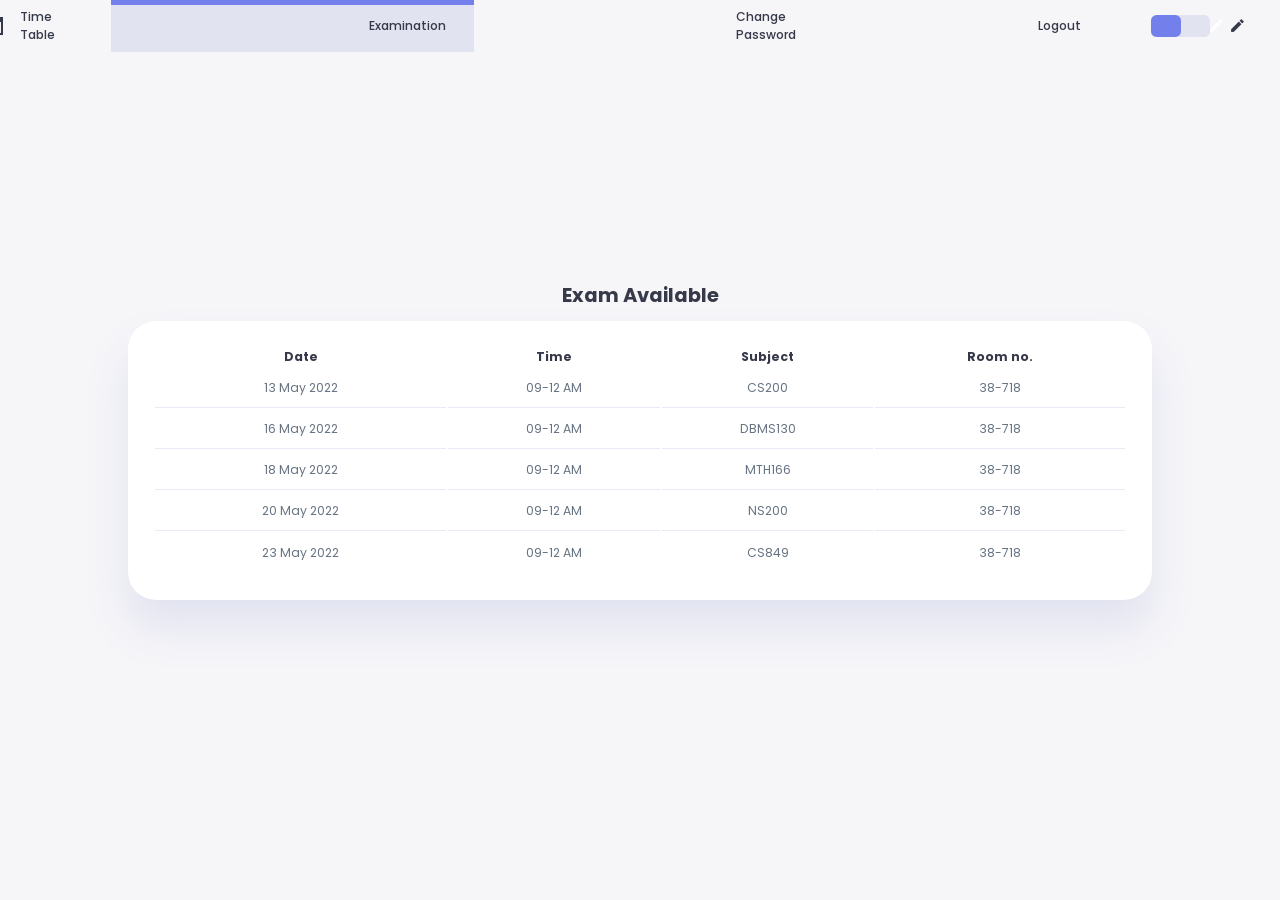
==== web/templates/exam.html @ ce17ae3c "web frontend" ====
<!DOCTYPE html>
<html lang="en">
<head>
    <meta charset="UTF-8">
    <meta http-equiv="X-UA-Compatible" content="IE=edge">
    <meta name="viewport" content="width=device-width, initial-scale=1.0">
    <title>Student Dashboard</title>
    <link href="https://fonts.googleapis.com/icon?family=Material+Icons+Sharp" rel="stylesheet">
    <link rel="shortcut icon" href="../images/logo.png">
    <link rel="stylesheet" href="../static/style.css">

    <style>
        body{overflow: hidden;}
        header{position: relative;}
        .exam{
            display: flex;
            align-items: center;
            justify-content: center;
            flex-direction: column;
            height: 80vh;
            width: 80%;
            margin: auto;
        }
    </style>
</head>
<body>
    <header>
        <div class="logo">
            <img src="../images/logo.png" alt="">
            <h2>U<span class="danger">M</span>S</h2>
        </div>
        <div class="navbar">
            <a href="index.html">
                <span class="material-icons-sharp">home</span>
                <h3>Home</h3>
            </a>
            <a href="timetable.html" onclick="timeTableAll()">
                <span class="material-icons-sharp">today</span>
                <h3>Time Table</h3>
            </a> 
            <a href="exam.html" class="active">
                <span class="material-icons-sharp">grid_view</span>
                <h3>Examination</h3>
            </a>
            <a href="password.html">
                <span class="material-icons-sharp">password</span>
                <h3>Change Password</h3>
            </a>
            <a href="#">
                <span class="material-icons-sharp">logout</span>
                <h3>Logout</h3>
            </a>
        </div>
        <div id="profile-btn" style="display: none;">
            <span class="material-icons-sharp">person</span>
        </div>
        <div class="theme-toggler">
            <span class="material-icons-sharp active">light_mode</span>
            <span class="material-icons-sharp">dark_mode</span>
        </div>
    </header>

    <main>
        <div class="exam timetable">
            <h2>Exam Available</h2>
            <table>
                <thead>
                    <tr>
                        <th>Date</th>
                        <th>Time</th>
                        <th>Subject</th>
                        <th>Room no.</th>
                    </tr>
                </thead>
                <tbody>
                    <tr>
                        <td>13 May 2022</td>
                        <td>09-12 AM</td>
                        <td>CS200</td>
                        <td>38-718</td>
                    </tr>
                    <tr>
                        <td>16 May 2022</td>
                        <td>09-12 AM</td>
                        <td>DBMS130</td>
                        <td>38-718</td>
                    </tr>
                    <tr>
                        <td>18 May 2022</td>
                        <td>09-12 AM</td>
                        <td>MTH166</td>
                        <td>38-718</td>
                    </tr>
                    <tr>
                        <td>20 May 2022</td>
                        <td>09-12 AM</td>
                        <td>NS200</td>
                        <td>38-718</td>
                    </tr>
                    <tr>
                        <td>23 May 2022</td>
                        <td>09-12 AM</td>
                        <td>CS849</td>
                        <td>38-718</td>
                    </tr>
                </tbody>
            </table>
        </div>
    </main>
    </main>

</body>

<script src="../static/app.js"></script>
</html>
---- web/static/style.css ----
@import url('https://fonts.googleapis.com/css2?family=Cairo:wght@200;300;400;500;600;700;800;900&family=Poppins:wght@300;400;500;600;700;800&display=swap');

:root{
    --color-primary: #7380ec;
    --color-danger: #ff7782;
    --color-success: #41f1b6;
    --color-warning: #ffbb55;
    --color-white: #fff;
    --color-info: #7d8da1;
    --color-dark: #363949;
    --color-light: rgba(132, 139, 200, 0.18);
    --color-dark-varient: #677483;
    --color-background: #f6f6f9;
    
    --card-border-radius: 2rem;
    --border-radius-1: 0.4rem;
    --border-radius-2: 1.2rem;

    --card-padding: 1.8rem;
    --box-shadow: 0 2rem 3rem var(--color-light)    
}

.dark-theme{
    --color-background: #181a1e;
    --color-white: #202528;
    --color-dark: #edeffd;
    --color-dark-varient: #a3bdcc;
    --color-light: rgba(0,0,0,0.4);
    --box-shadow: 0 2rem 3rem var(--color-light)
}


*{
    margin:0;
    padding: 0;
    text-decoration: none;
    list-style: none;
    box-sizing: border-box;
}

html{
    font-size: 14px;
    scroll-behavior: smooth;
}
body{
    font-family: 'Poppins', sans-serif;
    font-size: .88rem;
    background: var(--color-background);
    user-select: text;
    overflow-x: hidden;
    color: var(--color-dark);
}
*{
    color: var(--color-dark);
}
img{
    display: block;
    width: 100%;
}
h1{
    font-weight: 800;
    font-size: 1.8rem;
}
h2{font-size: 1.4rem;}
h3{font-size: .87rem;}
h4{font-size: .8rem;}
h5{font-size: .77rem;}
small{font-size: .75rem;}

.text-muted{color: var(--color-info);}
p{color: var(--color-dark-varient);}
b{color: var(--color-dark);}

.primary{color: var(--color-primary);}
.danger{color: var(--color-danger);}
.success{color: var(--color-success)}
.warning{color: var(--color-warning);}

.container{
    position: relative;
    display: grid;
    width: 93%;
    margin: 0 3rem;
    gap: 1.8rem;
    grid-template-columns: 14rem auto 23rem;
    padding-top: 4rem;
}
header h3{font-weight: 500;} 
header{
    position: fixed;
    width: 100vw;
    z-index: 1000;
    background-color: var(--color-background);
}
header.active{box-shadow: var(--box-shadow);}
header .logo{
    display: flex;
    gap: .8rem;
    margin-right: auto;
}
header .logo img{
    width: 2rem;
    height: 2rem;
}

header,
header .navbar{
    display: flex;
    align-items: center;
    justify-content: flex-end;
    padding: 0 3rem;
    color: var(--color-info);
}
header .navbar a{
    display: flex;
    margin-left: 2rem;
    gap: 1rem;
    align-items: center;
    justify-content: space-between;
    position: relative;
    height: 3.7rem;
    transition: all 300ms ease;
    padding: 0 2rem;
}
header .navbar a:hover {
    padding-top: 1.5rem;
}
header .navbar a.active{
    background: var(--color-light);
    color: var(--color-primary);
}
header .navbar a.active::before{
    content: "";
    background-color: var(--color-primary);
    position: absolute;
    height: 5px;
    width: 100%;
    left: 0;top: 0;
}
header #profile-btn{
    display: none;
    font-size: 2rem;
    margin: .5rem 2rem 0 0;
    cursor: pointer;
}
header .theme-toggler{
    background: var(--color-light);
    display: flex;
    justify-content: space-between;
    align-items: center;
    height: 1.6rem;
    width: 4.2rem;
    cursor: pointer;
    border-radius: var(--border-radius-1);
    margin-right: 2rem;
}
header .theme-toggler span{
    font-size: 1.2rem;
    width: 50%;
    height: 100%;
    display: flex;
    align-items: center;
    justify-content: center;
}
header .theme-toggler span.active{
    background-color: var(--color-primary);
    color: white;
    border-radius: var(--border-radius-1);
}

/* Profile section  */
aside .profile{
    margin-top: 2rem;
    width: 13rem;
    position: fixed;
}
aside .profile .top{
    display: flex;
    align-items: center;
    gap: 1rem;
    border-bottom: 1px solid var(--color-light);
    padding-bottom: 1rem;
}
aside .profile .top:hover .profile-photo{
    scale: 1.05;
}
aside .profile .top .profile-photo{
    width: 6rem;
    height: 6rem;
    border-radius: 50%;
    overflow: hidden;
    border: 5px solid var(--color-light);
    transition: all 400ms ease;
}
aside .profile .about p{
    padding-bottom: 1rem;
}
aside .profile .about{
    margin-top: 1rem;
}

/* Home Section  */
main{
    position: relative;
    margin-top: 1.4rem;
}
main .subjects{
    display: grid;
    grid-template-columns: repeat(5, 1fr);
    gap: 1.6rem;
}

main .subjects > div{
    background-color: var(--color-white);
    padding: var(--card-padding);
    border-radius: var(--card-border-radius);
    margin-top: 1rem;
    box-shadow: var(--box-shadow);
    transition: all 300ms ease;
}
main .subjects > div:hover{
    box-shadow: none;
}
main .subjects > div span{
    background-color: var(--color-primary);
    padding: .5rem;
    border-radius: 50%;
    color: var(--color-white);
    font-size: 1.5rem;
}
main .subjects > div.mth span,main .subjects > div.cg span{background: var(--color-danger);}
main .subjects > div.cs span{background: var(--color-success);}

main .subjects h3{
    margin: 1rem 0 0.6rem;
    font-size: 1rem;
}
main .subjects .progress{
    position: relative;
    width: 89px;
    height: 89px;
    border-radius: 50%;
    margin: auto;
}
main .subjects svg circle{
    fill: none;
    stroke: var(--color-primary);
    stroke-width: 8;
    stroke-linecap: round;
    transform: translate(5px, 5px);
    stroke-dasharray: 110;
    stroke-dashoffset: 92;
}
main .subjects .eg svg circle{
    stroke-dashoffset: 25;
    stroke-dasharray: 210;
}
main .subjects .mth svg circle{
    stroke-dashoffset: 7;
    stroke-dasharray: 210;
}
main .subjects .cs svg circle{
    stroke-dashoffset: 35;
    stroke-dasharray: 210;
}
main .subjects .cg svg circle{
    stroke-dashoffset: 0;
    stroke-dasharray: 210;
}
main .subjects .net svg circle{
    stroke-dashoffset: 5;
    stroke-dasharray: 210;
}
main .subjects .progress .number{
    position: absolute;
    top: 0;left: 0;
    height: 100%;
    width: 100%;
    display: flex;
    justify-content: center;
    align-items: center;
}
main .subjects small{
    margin-top: 1rem;
    display: block;
}
main .timetable{
    margin-top: 2rem;
}
main .timetable h2{
    margin-bottom: .8rem;
}
main .timetable table{
    background-color: var(--color-white);
    width: 100%;
    border-radius: var(--card-border-radius);
    padding: var(--card-padding);
    text-align: center;
    box-shadow: var(--box-shadow);
    transition: all 300ms ease;
}
main .timetable span{display: none;}
main .timetable table:hover{box-shadow: none;}
main table tbody td{
    height: 2.8rem;
    border-bottom: 1px solid var(--color-light);
    color: var(--color-dark-varient);
}
main table tbody tr:last-child td{border: none;}

main .timetable.active{
    width: 100%;
    height: 100vh;
    position: fixed;
    top: 0;left: 0;
    display: flex;
    flex-direction: column;
    align-items: center;
    justify-content: center;
}
main .timetable.active h2{
    color: var(--color-dark);
}
main .timetable.active table{
    width: 90%;
    max-width: 1000px;
    position: relative;
}
main .timetable.active span{
    display: block;
    font-size: 2rem;
    color: var(--color-dark);
    cursor: pointer;
}
.timetable div{
    position: relative;
    width: 50%;
    display: flex;
    align-items: center;
    justify-content: space-between;
}
main .timetable.active .closeBtn{
    position: absolute;
    top: 5%;right: 5%;
}


/* Right  */
.right{margin-top: 2.2rem;padding-left: 1.5rem;}

.right .announcements h2{margin-bottom: .8rem;}
.right .announcements .updates{
    background-color: var(--color-white);
    padding: var(--card-padding);
    border-radius: var(--card-border-radius);
    box-shadow: var(--box-shadow);
    transition: all 300ms ease;
}
.right .announcements .updates:hover{box-shadow: none;}
.right .announcements .updates .message{
    gap: 1rem;
    line-height: 1.5;
    padding: .5rem 0;
}

/* Teachers on leave  */
.right .leaves{margin-top: 2rem;}
.right .leaves h2{margin-bottom: .8rem;}
.right .leaves .teacher{
    background: var(--color-white);
    display: flex;
    align-items: center;
    gap: 1rem;
    margin-bottom: .7rem;
    padding: 1.4rem var(--card-padding);
    border-radius: var(--border-radius-2);
    transition: all 300ms ease;
    box-shadow: var(--box-shadow);
}
.right .profile-photo{
    width: 2.5rem;
    height: 2.5rem;
    border-radius: 50%;
    overflow: hidden;
}
.right .leaves .teacher:hover{box-shadow: none;}





/* MEDIA QUERIES  */
@media screen and (max-width: 1200px) {
    html{font-size: 12px;}
    .container{
        grid-template-columns: 13rem auto 20rem;
    }
    header{position: fixed;}
    .container{padding-top: 4rem;}
    header .logo h2{display: none;}
    header .navbar h3{display: none;}
    header .navbar a{width: 4.5rem; padding: 0 1rem;}

    main .subjects{
        grid-template-columns: repeat(2, 1fr);
        gap: 1;
    }
    main .timetable{
        width: 150%;
        position: absolute;
        padding: 4rem 0 0 0;
    }
}


@media screen and (max-width: 768px){
    html{font-size: 10px;}
    header{padding: 0 .8rem;}
    .container{width: 100%; grid-template-columns: 1fr;margin: 0;}
    header #profile-btn{display: inline;}
    header .navbar{padding: 0;}
    header .navbar a{margin: 0 .5rem 0 0;}
    header .theme-toggler{margin: 0;}
    aside{
        position: absolute;
        top: 4rem;left: 0;right: 0;
        background-color: var(--color-white);
        padding-left: 2rem;
        transform: translateX(-100%);
        z-index: 10;
        width:18rem;
        height: 100%;
        box-shadow: 1rem 3rem 4rem var(--color-light);
        transition: all 2s ease;
    }
    aside.active{
        transform: translateX(0);
    }
    main{padding: 0 2rem;}
    main .timetable{
        position: relative;
        margin: 3rem 0 0 0;
        width: 100%;
    }
    main .timetable table{
        width: 100%;
        margin: 0;
    }
    .right{
        width: 100%;
        padding: 2rem;
    }
}
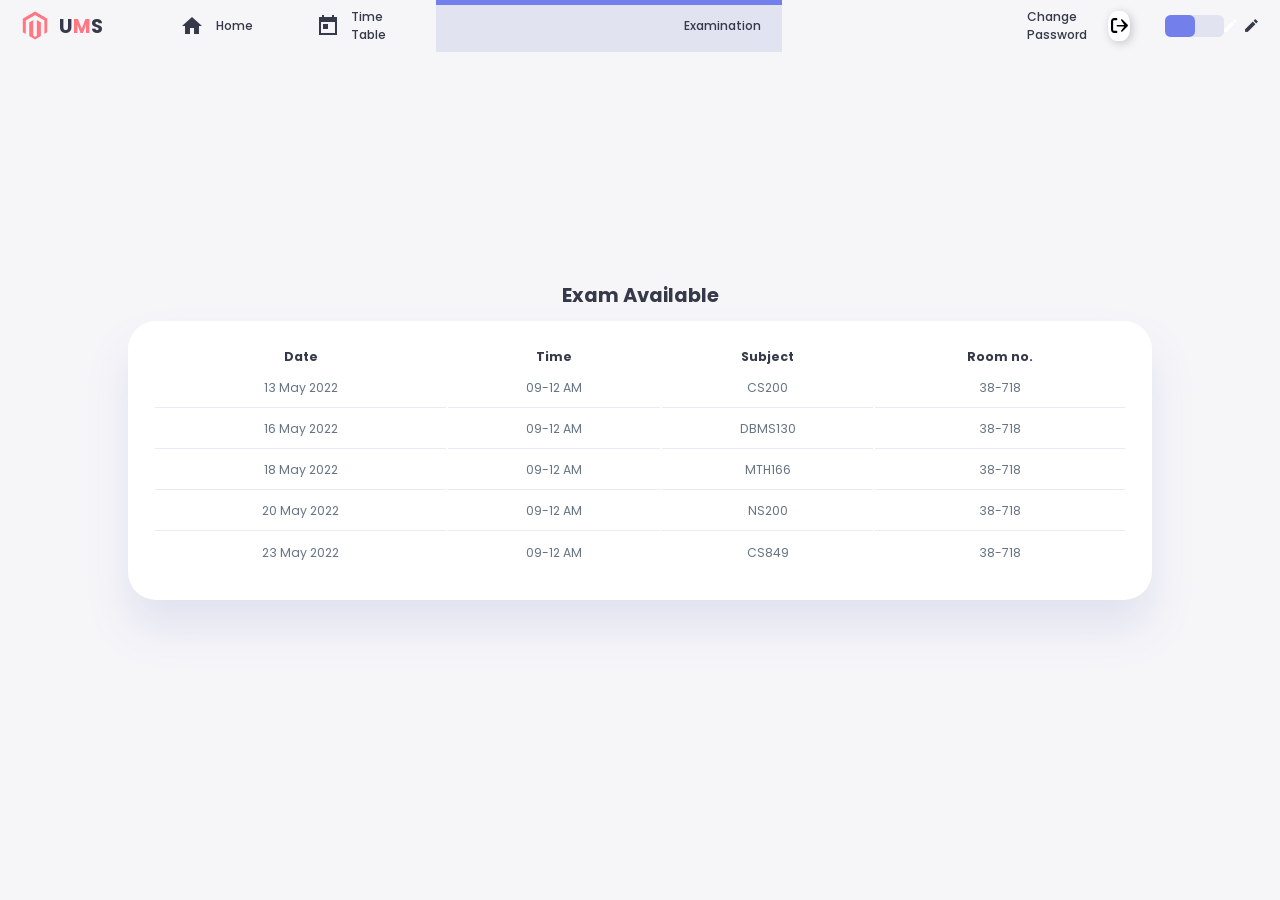
==== commit 038d98b3: "12.10" ====
--- a/web/templates/exam.html
+++ b/web/templates/exam.html
@@ -1,18 +1,25 @@
 <!DOCTYPE html>
 <html lang="en">
+
 <head>
     <meta charset="UTF-8">
     <meta http-equiv="X-UA-Compatible" content="IE=edge">
     <meta name="viewport" content="width=device-width, initial-scale=1.0">
     <title>Student Dashboard</title>
     <link href="https://fonts.googleapis.com/icon?family=Material+Icons+Sharp" rel="stylesheet">
-    <link rel="shortcut icon" href="../images/logo.png">
+    <link rel="shortcut icon" href="../static/images/logo.png">
     <link rel="stylesheet" href="../static/style.css">
 
     <style>
-        body{overflow: hidden;}
-        header{position: relative;}
-        .exam{
+        body {
+            overflow: hidden;
+        }
+
+        header {
+            position: relative;
+        }
+
+        .exam {
             display: flex;
             align-items: center;
             justify-content: center;
@@ -23,33 +30,49 @@
         }
     </style>
 </head>
+
 <body>
     <header>
         <div class="logo">
-            <img src="../images/logo.png" alt="">
-            <h2>U<span class="danger">M</span>S</h2>
+            <span style="display: inline-block;">
+                <a href="/index" style="display: flex; align-items: center; text-decoration: none;">
+                    <img src="../static/images/logo.png" alt="Logo" style="height: 29px; margin-right: 10px;">
+                    <h2 style="margin: 0;">U<span class="danger">M</span>S</h2>
+                </a>
+            </span>
         </div>
         <div class="navbar">
-            <a href="index.html">
+            <a href="/index">
                 <span class="material-icons-sharp">home</span>
                 <h3>Home</h3>
             </a>
-            <a href="timetable.html" onclick="timeTableAll()">
+            <a href="/timetable" onclick="timeTableAll()">
                 <span class="material-icons-sharp">today</span>
                 <h3>Time Table</h3>
-            </a> 
-            <a href="exam.html" class="active">
+            </a>
+            <a href="/exam" class="active">
                 <span class="material-icons-sharp">grid_view</span>
                 <h3>Examination</h3>
             </a>
-            <a href="password.html">
+            <a href="/password">
                 <span class="material-icons-sharp">password</span>
                 <h3>Change Password</h3>
             </a>
-            <a href="#">
-                <span class="material-icons-sharp">logout</span>
-                <h3>Logout</h3>
-            </a>
+            <button id="logout" class="Btn" onclick="logout()">
+                <div class="sign">
+                    <svg xmlns="http://www.w3.org/2000/svg" viewBox="0 0 512 512">
+                        <path fill="white" d="M502.6 278.6l-160 160c-9.4 9.4-24.6 9.4-33.9 0s-9.4-24.6 
+               0-33.9L401.4 288H192c-13.3 0-24-10.7-24-24s10.7-24 
+               24-24h209.4L308.7 107.3c-9.4-9.4-9.4-24.6 0-33.9s24.6-9.4 
+               33.9 0l160 160c9.5 9.4 9.5 24.6 0 35.2zM160 96H96c-17.7 
+               0-32 14.3-32 32v256c0 17.7 14.3 32 
+               32 32h64c17.7 0 32 14.3 32 32s-14.3 32-32 
+               32H96c-53 0-96-43-96-96V128C0 75 43 32 96 32h64c17.7 
+               0 32 14.3 32 32s-14.3 32-32 32z" />
+                    </svg>
+                </div>
+                <div class="text">Logout</div>
+            </button>
         </div>
         <div id="profile-btn" style="display: none;">
             <span class="material-icons-sharp">person</span>
@@ -112,4 +135,5 @@
 </body>
 
 <script src="../static/app.js"></script>
+
 </html>
--- a/web/static/style.css
+++ b/web/static/style.css
@@ -1,6 +1,9 @@
+/* =========================================
+   原有CSS代码（保持不变）
+========================================= */
 @import url('https://fonts.googleapis.com/css2?family=Cairo:wght@200;300;400;500;600;700;800;900&family=Poppins:wght@300;400;500;600;700;800&display=swap');
 
-:root{
+:root {
     --color-primary: #7380ec;
     --color-danger: #ff7782;
     --color-success: #41f1b6;
@@ -11,38 +14,38 @@
     --color-light: rgba(132, 139, 200, 0.18);
     --color-dark-varient: #677483;
     --color-background: #f6f6f9;
-    
+
     --card-border-radius: 2rem;
     --border-radius-1: 0.4rem;
     --border-radius-2: 1.2rem;
 
     --card-padding: 1.8rem;
-    --box-shadow: 0 2rem 3rem var(--color-light)    
-}
-
-.dark-theme{
+    --box-shadow: 0 2rem 3rem var(--color-light)
+}
+
+.dark-theme {
     --color-background: #181a1e;
     --color-white: #202528;
     --color-dark: #edeffd;
     --color-dark-varient: #a3bdcc;
-    --color-light: rgba(0,0,0,0.4);
+    --color-light: rgba(0, 0, 0, 0.4);
     --box-shadow: 0 2rem 3rem var(--color-light)
 }
 
-
-*{
-    margin:0;
+* {
+    margin: 0;
     padding: 0;
     text-decoration: none;
     list-style: none;
     box-sizing: border-box;
 }
 
-html{
+html {
     font-size: 14px;
     scroll-behavior: smooth;
 }
-body{
+
+body {
     font-family: 'Poppins', sans-serif;
     font-size: .88rem;
     background: var(--color-background);
@@ -50,33 +53,73 @@
     overflow-x: hidden;
     color: var(--color-dark);
 }
-*{
+
+* {
     color: var(--color-dark);
 }
-img{
+
+img {
     display: block;
     width: 100%;
 }
-h1{
+
+h1 {
     font-weight: 800;
     font-size: 1.8rem;
 }
-h2{font-size: 1.4rem;}
-h3{font-size: .87rem;}
-h4{font-size: .8rem;}
-h5{font-size: .77rem;}
-small{font-size: .75rem;}
-
-.text-muted{color: var(--color-info);}
-p{color: var(--color-dark-varient);}
-b{color: var(--color-dark);}
-
-.primary{color: var(--color-primary);}
-.danger{color: var(--color-danger);}
-.success{color: var(--color-success)}
-.warning{color: var(--color-warning);}
-
-.container{
+
+h2 {
+    font-size: 1.4rem;
+}
+
+h3 {
+    font-size: .87rem;
+}
+
+h4 {
+    font-size: .8rem;
+}
+
+h5 {
+    font-size: .77rem;
+}
+
+small {
+    font-size: .75rem;
+}
+
+.text-muted {
+    color: var(--color-info);
+}
+
+p {
+    color: var(--color-dark-varient);
+}
+
+b {
+    color: var(--color-dark);
+}
+
+.primary {
+    color: var(--color-primary);
+}
+
+.danger {
+    color: var(--color-danger);
+}
+
+.success {
+    color: var(--color-success);
+}
+
+.warning {
+    color: var(--color-warning);
+}
+
+/* =========================================
+   Header & Navbar 修改
+========================================= */
+.container {
     position: relative;
     display: grid;
     width: 93%;
@@ -85,65 +128,90 @@
     grid-template-columns: 14rem auto 23rem;
     padding-top: 4rem;
 }
-header h3{font-weight: 500;} 
-header{
+
+header h3 {
+    font-weight: 500;
+}
+
+header {
     position: fixed;
     width: 100vw;
     z-index: 1000;
     background-color: var(--color-background);
 }
-header.active{box-shadow: var(--box-shadow);}
-header .logo{
+
+header.active {
+    box-shadow: var(--box-shadow);
+}
+
+/* 调整logo位置 */
+header .logo {
     display: flex;
     gap: .8rem;
     margin-right: auto;
-}
-header .logo img{
+    padding-left: 1rem;
+    /* 新增：稍微左移logo */
+}
+
+header .logo img {
     width: 2rem;
     height: 2rem;
 }
 
+/* 修改navbar整体位置 */
 header,
-header .navbar{
+header .navbar {
     display: flex;
     align-items: center;
     justify-content: flex-end;
-    padding: 0 3rem;
+    padding: 0 2.5rem;
+    /* 修改：从0 3rem改为0 2.5rem，向左移动 */
     color: var(--color-info);
 }
-header .navbar a{
-    display: flex;
-    margin-left: 2rem;
-    gap: 1rem;
+
+/* 调整navbar项间距 */
+header .navbar a {
+    display: flex;
+    margin-left: 1.5rem;
+    /* 修改：从2rem减少到1.5rem */
+    gap: 0.8rem;
     align-items: center;
     justify-content: space-between;
     position: relative;
     height: 3.7rem;
     transition: all 300ms ease;
-    padding: 0 2rem;
-}
+    padding: 0 1.5rem;
+    /* 修改：从0 2rem改为0 1.5rem */
+}
+
 header .navbar a:hover {
     padding-top: 1.5rem;
 }
-header .navbar a.active{
+
+header .navbar a.active {
     background: var(--color-light);
     color: var(--color-primary);
 }
-header .navbar a.active::before{
+
+header .navbar a.active::before {
     content: "";
     background-color: var(--color-primary);
     position: absolute;
     height: 5px;
     width: 100%;
-    left: 0;top: 0;
-}
-header #profile-btn{
+    left: 0;
+    top: 0;
+}
+
+header #profile-btn {
     display: none;
     font-size: 2rem;
     margin: .5rem 2rem 0 0;
     cursor: pointer;
 }
-header .theme-toggler{
+
+/* 调整theme-toggler位置 */
+header .theme-toggler {
     background: var(--color-light);
     display: flex;
     justify-content: space-between;
@@ -152,9 +220,11 @@
     width: 4.2rem;
     cursor: pointer;
     border-radius: var(--border-radius-1);
-    margin-right: 2rem;
-}
-header .theme-toggler span{
+    margin-right: 1.5rem;
+    /* 修改：从2rem减少到1.5rem */
+}
+
+header .theme-toggler span {
     font-size: 1.2rem;
     width: 50%;
     height: 100%;
@@ -162,29 +232,160 @@
     align-items: center;
     justify-content: center;
 }
-header .theme-toggler span.active{
+
+header .theme-toggler span.active {
     background-color: var(--color-primary);
     color: white;
     border-radius: var(--border-radius-1);
 }
 
-/* Profile section  */
-aside .profile{
+/* =========================================
+   Logout按钮样式（新增）
+========================================= */
+.icon-expand-btn {
+    display: flex;
+    align-items: center;
+    justify-content: center;
+    padding: 8px 15px;
+    font-family: 'Poppins', sans-serif;
+    font-size: 15px;
+    font-weight: 600;
+    color: var(--color-white);
+    background: linear-gradient(135deg, var(--color-danger), #ff4757);
+    border: none;
+    border-radius: 8px;
+    cursor: pointer;
+    overflow: hidden;
+    transition: all 0.3s cubic-bezier(0.175, 0.885, 0.32, 1.275);
+    gap: 8px;
+    margin-left: 1.5rem;
+    /* 减少左侧边距 */
+    position: relative;
+    min-width: 120px;
+    /* 设置最小宽度 */
+}
+
+/* 按钮文字和图标 */
+.icon-expand-btn .btn-text {
+    max-width: 100px;
+    overflow: hidden;
+    white-space: nowrap;
+    transition: all 0.3s ease;
+    color: var(--color-white);
+    font-weight: 500;
+}
+
+.icon-expand-btn .btn-icon {
+    font-size: 18px;
+    transition: all 0.3s ease;
+    color: var(--color-white);
+}
+
+/* 悬停效果 */
+.icon-expand-btn:hover {
+    padding: 10px 24px;
+    gap: 10px;
+    box-shadow: 0 4px 12px rgba(255, 119, 130, 0.3);
+}
+
+.icon-expand-btn:hover .btn-text {
+    max-width: 150px;
+}
+
+.icon-expand-btn:hover .btn-icon {
+    transform: rotate(10deg);
+}
+
+/* 加载动画状态 */
+.icon-expand-btn.loading {
+    pointer-events: none;
+    opacity: 0.8;
+    padding-right: 40px;
+    /* 为加载图标留出空间 */
+}
+
+/* 加载动画 - 旋转圆圈 */
+.icon-expand-btn.loading::after {
+    content: '';
+    position: absolute;
+    right: 15px;
+    top: 50%;
+    transform: translateY(-50%);
+    width: 16px;
+    height: 16px;
+    border: 2px solid transparent;
+    border-top-color: var(--color-white);
+    border-right-color: var(--color-white);
+    border-radius: 50%;
+    animation: spin 0.8s linear infinite;
+}
+
+/* 加载时隐藏按钮内容 */
+.icon-expand-btn.loading .btn-text,
+.icon-expand-btn.loading .btn-icon {
+    opacity: 0.5;
+}
+
+/* 旋转动画 */
+@keyframes spin {
+    0% {
+        transform: translateY(-50%) rotate(0deg);
+    }
+
+    100% {
+        transform: translateY(-50%) rotate(360deg);
+    }
+}
+
+/* 脉动动画 */
+@keyframes pulse {
+    0% {
+        transform: translateY(-50%) scale(1);
+        opacity: 0.8;
+    }
+
+    50% {
+        transform: translateY(-50%) scale(1.1);
+        opacity: 1;
+    }
+
+    100% {
+        transform: translateY(-50%) scale(1);
+        opacity: 0.8;
+    }
+}
+
+/* 第二种加载动画样式（可选） */
+.icon-expand-btn.loading.alternative::after {
+    animation: pulse 1s ease-in-out infinite;
+    border: none;
+    background-color: var(--color-white);
+    width: 12px;
+    height: 12px;
+}
+
+/* =========================================
+   Profile section
+========================================= */
+aside .profile {
     margin-top: 2rem;
     width: 13rem;
     position: fixed;
 }
-aside .profile .top{
+
+aside .profile .top {
     display: flex;
     align-items: center;
     gap: 1rem;
     border-bottom: 1px solid var(--color-light);
     padding-bottom: 1rem;
 }
-aside .profile .top:hover .profile-photo{
+
+aside .profile .top:hover .profile-photo {
     scale: 1.05;
 }
-aside .profile .top .profile-photo{
+
+aside .profile .top .profile-photo {
     width: 6rem;
     height: 6rem;
     border-radius: 50%;
@@ -192,25 +393,30 @@
     border: 5px solid var(--color-light);
     transition: all 400ms ease;
 }
-aside .profile .about p{
+
+aside .profile .about p {
     padding-bottom: 1rem;
 }
-aside .profile .about{
+
+aside .profile .about {
     margin-top: 1rem;
 }
 
-/* Home Section  */
-main{
+/* =========================================
+   Home Section
+========================================= */
+main {
     position: relative;
     margin-top: 1.4rem;
 }
-main .subjects{
+
+main .subjects {
     display: grid;
     grid-template-columns: repeat(5, 1fr);
     gap: 1.6rem;
 }
 
-main .subjects > div{
+main .subjects>div {
     background-color: var(--color-white);
     padding: var(--card-padding);
     border-radius: var(--card-border-radius);
@@ -218,31 +424,42 @@
     box-shadow: var(--box-shadow);
     transition: all 300ms ease;
 }
-main .subjects > div:hover{
+
+main .subjects>div:hover {
     box-shadow: none;
 }
-main .subjects > div span{
+
+main .subjects>div span {
     background-color: var(--color-primary);
     padding: .5rem;
     border-radius: 50%;
     color: var(--color-white);
     font-size: 1.5rem;
 }
-main .subjects > div.mth span,main .subjects > div.cg span{background: var(--color-danger);}
-main .subjects > div.cs span{background: var(--color-success);}
-
-main .subjects h3{
+
+main .subjects>div.mth span,
+main .subjects>div.cg span {
+    background: var(--color-danger);
+}
+
+main .subjects>div.cs span {
+    background: var(--color-success);
+}
+
+main .subjects h3 {
     margin: 1rem 0 0.6rem;
     font-size: 1rem;
 }
-main .subjects .progress{
+
+main .subjects .progress {
     position: relative;
     width: 89px;
     height: 89px;
     border-radius: 50%;
     margin: auto;
 }
-main .subjects svg circle{
+
+main .subjects svg circle {
     fill: none;
     stroke: var(--color-primary);
     stroke-width: 8;
@@ -251,46 +468,57 @@
     stroke-dasharray: 110;
     stroke-dashoffset: 92;
 }
-main .subjects .eg svg circle{
+
+main .subjects .eg svg circle {
     stroke-dashoffset: 25;
     stroke-dasharray: 210;
 }
-main .subjects .mth svg circle{
+
+main .subjects .mth svg circle {
     stroke-dashoffset: 7;
     stroke-dasharray: 210;
 }
-main .subjects .cs svg circle{
+
+main .subjects .cs svg circle {
     stroke-dashoffset: 35;
     stroke-dasharray: 210;
 }
-main .subjects .cg svg circle{
+
+main .subjects .cg svg circle {
     stroke-dashoffset: 0;
     stroke-dasharray: 210;
 }
-main .subjects .net svg circle{
+
+main .subjects .net svg circle {
     stroke-dashoffset: 5;
     stroke-dasharray: 210;
 }
-main .subjects .progress .number{
+
+main .subjects .progress .number {
     position: absolute;
-    top: 0;left: 0;
+    top: 0;
+    left: 0;
     height: 100%;
     width: 100%;
     display: flex;
     justify-content: center;
     align-items: center;
 }
-main .subjects small{
+
+main .subjects small {
     margin-top: 1rem;
     display: block;
 }
-main .timetable{
+
+main .timetable {
     margin-top: 2rem;
 }
-main .timetable h2{
+
+main .timetable h2 {
     margin-bottom: .8rem;
 }
-main .timetable table{
+
+main .timetable table {
     background-color: var(--color-white);
     width: 100%;
     border-radius: var(--card-border-radius);
@@ -299,74 +527,108 @@
     box-shadow: var(--box-shadow);
     transition: all 300ms ease;
 }
-main .timetable span{display: none;}
-main .timetable table:hover{box-shadow: none;}
-main table tbody td{
+
+main .timetable span {
+    display: none;
+}
+
+main .timetable table:hover {
+    box-shadow: none;
+}
+
+main table tbody td {
     height: 2.8rem;
     border-bottom: 1px solid var(--color-light);
     color: var(--color-dark-varient);
 }
-main table tbody tr:last-child td{border: none;}
-
-main .timetable.active{
+
+main table tbody tr:last-child td {
+    border: none;
+}
+
+main .timetable.active {
     width: 100%;
     height: 100vh;
     position: fixed;
-    top: 0;left: 0;
+    top: 0;
+    left: 0;
     display: flex;
     flex-direction: column;
     align-items: center;
     justify-content: center;
 }
-main .timetable.active h2{
+
+main .timetable.active h2 {
     color: var(--color-dark);
 }
-main .timetable.active table{
+
+main .timetable.active table {
     width: 90%;
     max-width: 1000px;
     position: relative;
 }
-main .timetable.active span{
+
+main .timetable.active span {
     display: block;
     font-size: 2rem;
     color: var(--color-dark);
     cursor: pointer;
 }
-.timetable div{
+
+.timetable div {
     position: relative;
     width: 50%;
     display: flex;
     align-items: center;
     justify-content: space-between;
 }
-main .timetable.active .closeBtn{
+
+main .timetable.active .closeBtn {
     position: absolute;
-    top: 5%;right: 5%;
-}
-
-
-/* Right  */
-.right{margin-top: 2.2rem;padding-left: 1.5rem;}
-
-.right .announcements h2{margin-bottom: .8rem;}
-.right .announcements .updates{
+    top: 5%;
+    right: 5%;
+}
+
+/* =========================================
+   Right Section
+========================================= */
+.right {
+    margin-top: 2.2rem;
+    padding-left: 1.5rem;
+}
+
+.right .announcements h2 {
+    margin-bottom: .8rem;
+}
+
+.right .announcements .updates {
     background-color: var(--color-white);
     padding: var(--card-padding);
     border-radius: var(--card-border-radius);
     box-shadow: var(--box-shadow);
     transition: all 300ms ease;
 }
-.right .announcements .updates:hover{box-shadow: none;}
-.right .announcements .updates .message{
+
+.right .announcements .updates:hover {
+    box-shadow: none;
+}
+
+.right .announcements .updates .message {
     gap: 1rem;
     line-height: 1.5;
     padding: .5rem 0;
 }
 
-/* Teachers on leave  */
-.right .leaves{margin-top: 2rem;}
-.right .leaves h2{margin-bottom: .8rem;}
-.right .leaves .teacher{
+/* Teachers on leave */
+.right .leaves {
+    margin-top: 2rem;
+}
+
+.right .leaves h2 {
+    margin-bottom: .8rem;
+}
+
+.right .leaves .teacher {
     background: var(--color-white);
     display: flex;
     align-items: center;
@@ -377,77 +639,243 @@
     transition: all 300ms ease;
     box-shadow: var(--box-shadow);
 }
-.right .profile-photo{
+
+.right .profile-photo {
     width: 2.5rem;
     height: 2.5rem;
     border-radius: 50%;
     overflow: hidden;
 }
-.right .leaves .teacher:hover{box-shadow: none;}
-
-
-
-
-
-/* MEDIA QUERIES  */
+
+.right .leaves .teacher:hover {
+    box-shadow: none;
+}
+
+/* Settings Container */
+.settings-container {
+    color: var(--color-background)
+}
+
+.settings-container:hover {
+    color: grey
+}
+
+/* =========================================
+   MEDIA QUERIES
+========================================= */
 @media screen and (max-width: 1200px) {
-    html{font-size: 12px;}
-    .container{
+    html {
+        font-size: 12px;
+    }
+
+    .container {
         grid-template-columns: 13rem auto 20rem;
     }
-    header{position: fixed;}
-    .container{padding-top: 4rem;}
-    header .logo h2{display: none;}
-    header .navbar h3{display: none;}
-    header .navbar a{width: 4.5rem; padding: 0 1rem;}
-
-    main .subjects{
+
+    header {
+        position: fixed;
+    }
+
+    .container {
+        padding-top: 4rem;
+    }
+
+    header .logo h2 {
+        display: none;
+    }
+
+    header .navbar h3 {
+        display: none;
+    }
+
+    header .navbar a {
+        width: 4.5rem;
+        padding: 0 1rem;
+        margin-left: 1rem;
+        /* 在响应式下也减少间距 */
+    }
+
+    /* 响应式下的logout按钮 */
+    .icon-expand-btn {
+        min-width: 100px;
+        padding: 8px 15px;
+        margin-left: 1rem;
+    }
+
+    main .subjects {
         grid-template-columns: repeat(2, 1fr);
         gap: 1;
     }
-    main .timetable{
+
+    main .timetable {
         width: 150%;
         position: absolute;
         padding: 4rem 0 0 0;
     }
 }
 
-
-@media screen and (max-width: 768px){
-    html{font-size: 10px;}
-    header{padding: 0 .8rem;}
-    .container{width: 100%; grid-template-columns: 1fr;margin: 0;}
-    header #profile-btn{display: inline;}
-    header .navbar{padding: 0;}
-    header .navbar a{margin: 0 .5rem 0 0;}
-    header .theme-toggler{margin: 0;}
-    aside{
+@media screen and (max-width: 768px) {
+    html {
+        font-size: 10px;
+    }
+
+    header {
+        padding: 0 .8rem;
+    }
+
+    .container {
+        width: 100%;
+        grid-template-columns: 1fr;
+        margin: 0;
+    }
+
+    header #profile-btn {
+        display: inline;
+    }
+
+    header .navbar {
+        padding: 0 0.5rem;
+        /* 调整navbar内边距 */
+    }
+
+    header .navbar a {
+        margin: 0 0.3rem 0 0;
+        padding: 0 0.8rem;
+    }
+
+    /* 调整theme-toggler在移动端的边距 */
+    header .theme-toggler {
+        margin-right: 0.5rem;
+    }
+
+    aside {
         position: absolute;
-        top: 4rem;left: 0;right: 0;
+        top: 4rem;
+        left: 0;
+        right: 0;
         background-color: var(--color-white);
         padding-left: 2rem;
         transform: translateX(-100%);
         z-index: 10;
-        width:18rem;
+        width: 18rem;
         height: 100%;
         box-shadow: 1rem 3rem 4rem var(--color-light);
         transition: all 2s ease;
     }
-    aside.active{
+
+    aside.active {
         transform: translateX(0);
     }
-    main{padding: 0 2rem;}
-    main .timetable{
+
+    main {
+        padding: 0 2rem;
+    }
+
+    main .timetable {
         position: relative;
         margin: 3rem 0 0 0;
         width: 100%;
     }
-    main .timetable table{
+
+    main .timetable table {
         width: 100%;
         margin: 0;
     }
-    .right{
+
+    .right {
         width: 100%;
         padding: 2rem;
     }
-}
+
+    /* 移动端下的logout按钮 */
+    .icon-expand-btn {
+        margin-left: 0.5rem;
+        min-width: auto;
+        padding: 8px 12px;
+    }
+
+    .icon-expand-btn .btn-text {
+        display: none;
+        /* 在小屏幕上隐藏文字 */
+    }
+
+    .icon-expand-btn .btn-icon {
+        margin: 0;
+    }
+}
+
+.Btn {
+    display: flex;
+    align-items: center;
+    justify-content: flex-start;
+    width: 30px;
+    height: 30px;
+    border: none;
+    border-radius: 40%;
+    cursor: pointer;
+    position: relative;
+    overflow: hidden;
+    transition-duration: 0.3s;
+    box-shadow: 2px 2px 10px rgba(0, 0, 0, 0.199);
+    background-color: white;
+}
+
+/* plus sign */
+.sign {
+    width: 100%;
+    transition-duration: 0.3s;
+    display: flex;
+    align-items: center;
+    justify-content: center;
+}
+
+.sign svg {
+    width: 17px;
+}
+
+.sign svg path {
+    fill: black;
+}
+
+/* text */
+.text {
+    position: absolute;
+    right: 0%;
+    width: 0%;
+    opacity: 0;
+    color: black;
+    font-size: 1.2em;
+    font-weight: 600;
+    transition-duration: 0.3s;
+}
+
+/* hover effect on button width */
+.Btn:hover {
+    background-color: white;
+    width: 125px;
+    border-radius: 40px;
+    transition-duration: 0.3s;
+}
+
+.Btn:hover .sign {
+    width: 30%;
+    transition-duration: 0.3s;
+    padding-left: 20px;
+}
+
+.Btn:hover .sign svg path {
+    fill: black;
+}
+
+/* hover effect button's text */
+.Btn:hover .text {
+    opacity: 1;
+    width: 70%;
+    transition-duration: 0.3s;
+    padding-right: 10px;
+}
+
+/* button click effect*/
+.Btn:active {
+    transform: translate(2px, 2px);
+}
